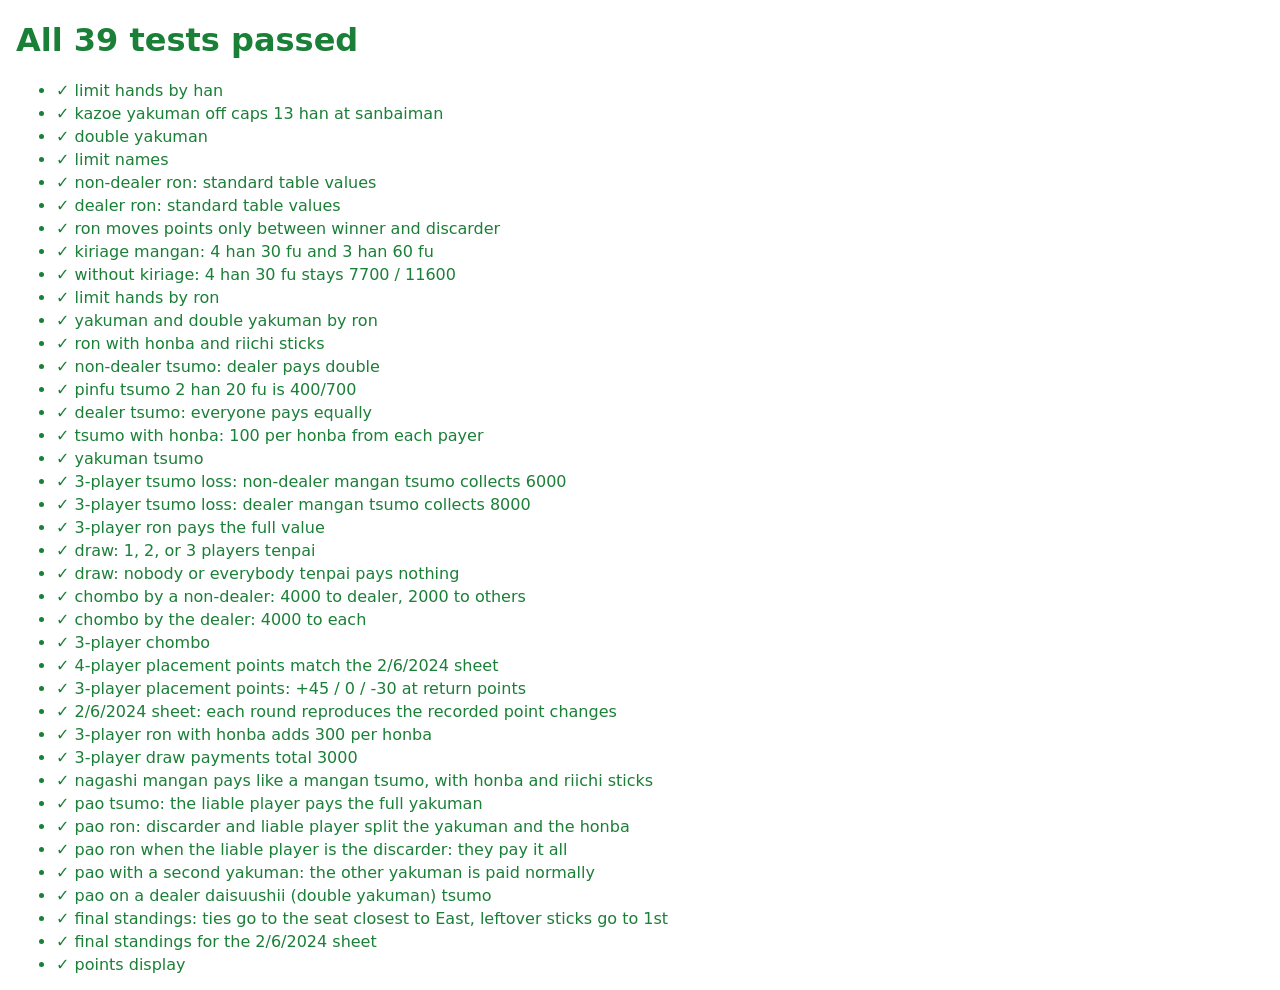
==== test.html @ 6e2732be "Add scoring engine, tests, plan, and tile images" ====
<!DOCTYPE html>
<html lang="en">
<head>
  <meta charset="utf-8">
  <meta name="viewport" content="width=device-width, initial-scale=1">
  <title>Tests</title>
  <style>
    body { font-family: system-ui, sans-serif; margin: 16px; background: #fff; color: #222; }
    .pass { color: #1a7f37; }
    .fail { color: #cf222e; font-weight: bold; }
    li { margin: 4px 0; }
  </style>
</head>
<body>
  <h1 id="summary">Running tests…</h1>
  <ul id="results"></ul>
  <script type="module">
    import { getResults } from './js/tests/runner.js';
    import './js/tests/scoring.test.js';

    const results = getResults();
    const failed = results.filter((r) => !r.ok).length;
    document.getElementById('summary').textContent =
      failed === 0 ? `All ${results.length} tests passed` : `${failed} of ${results.length} tests failed`;
    document.getElementById('summary').className = failed === 0 ? 'pass' : 'fail';

    const list = document.getElementById('results');
    for (const r of results) {
      const item = document.createElement('li');
      item.className = r.ok ? 'pass' : 'fail';
      item.textContent = r.ok ? `✓ ${r.name}` : `✗ ${r.name}: ${r.message}`;
      list.appendChild(item);
    }
  </script>
</body>
</html>
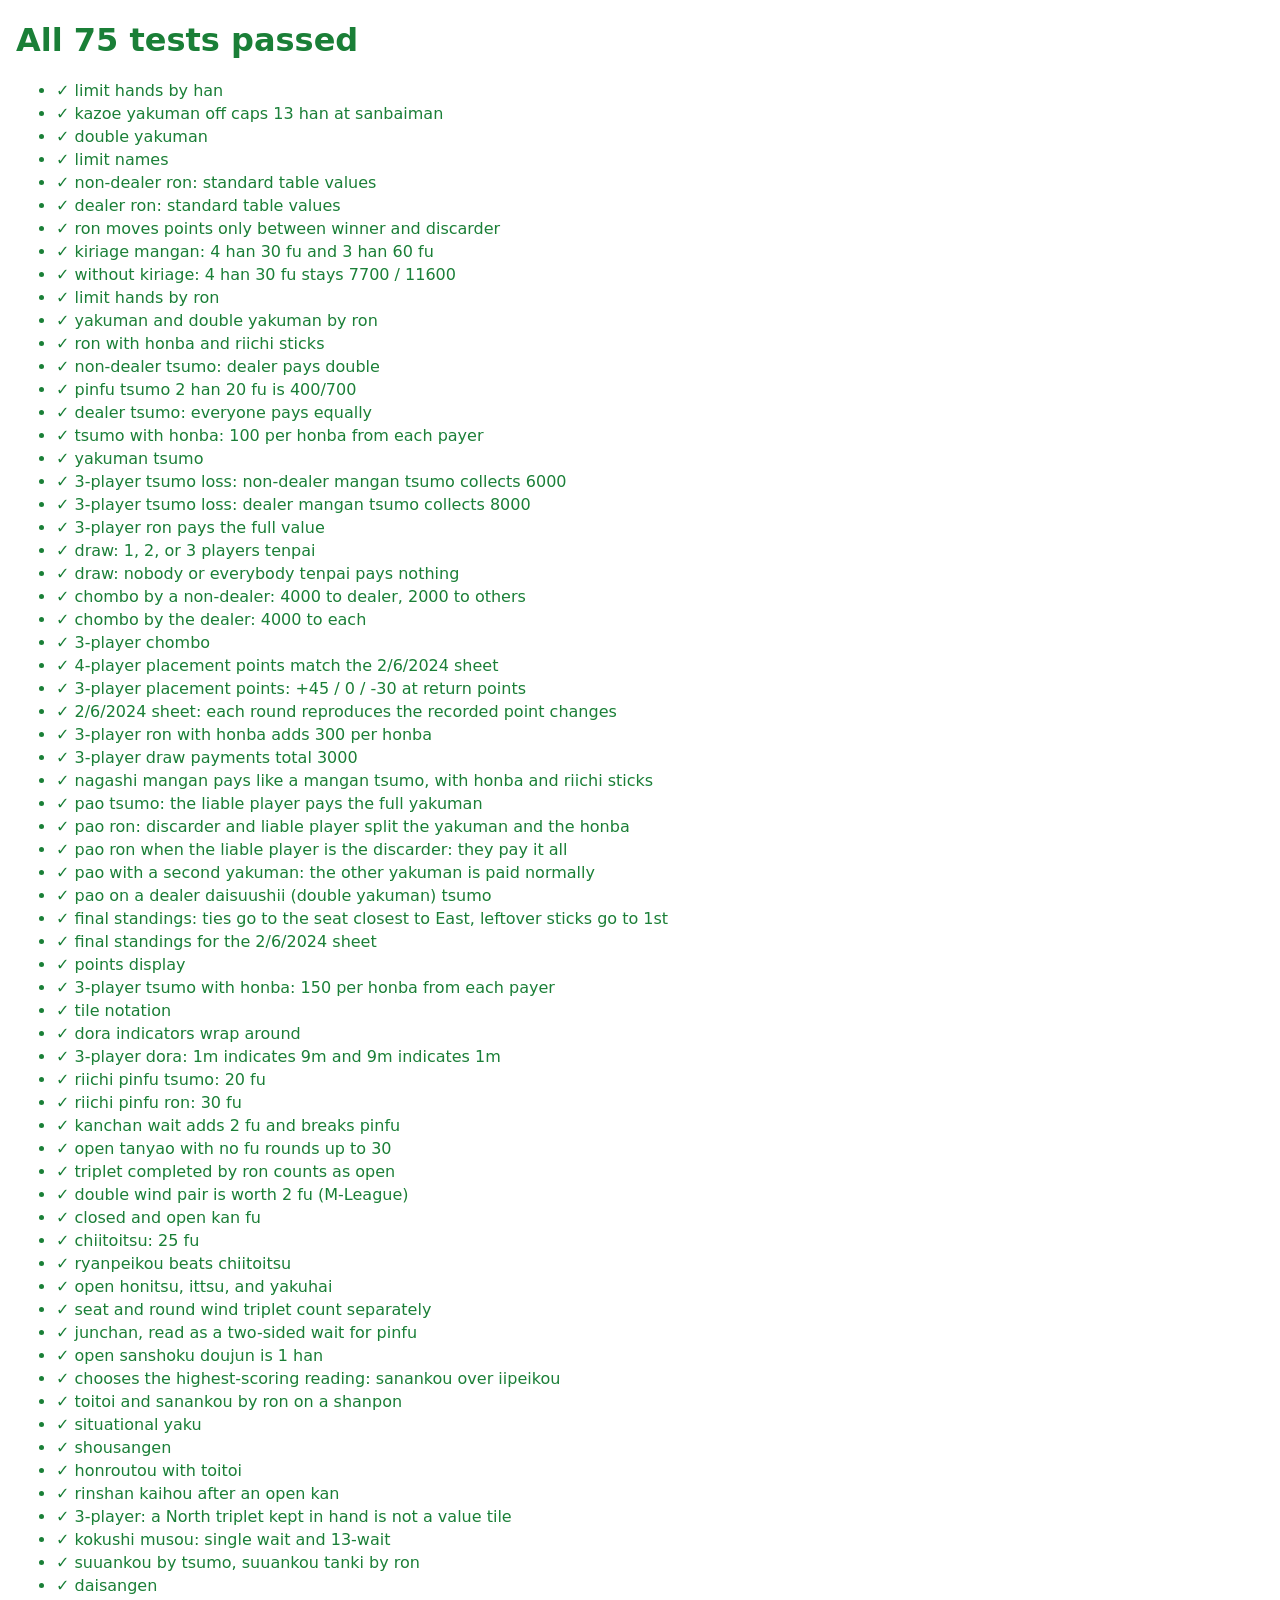
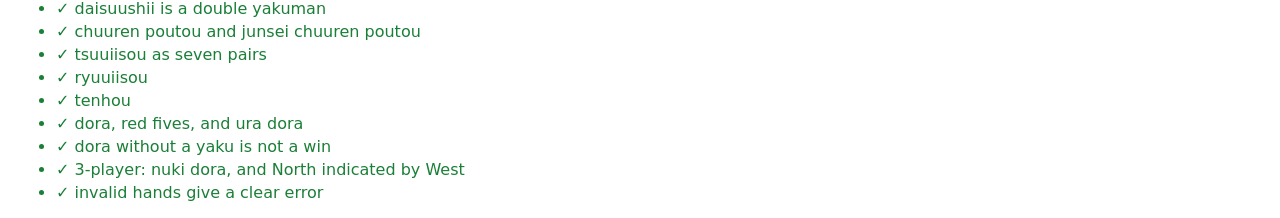
==== commit e0e63d99: "Add hand analyzer and tile helpers with tests" ====
--- a/test.html
+++ b/test.html
@@ -17,6 +17,7 @@
   <script type="module">
     import { getResults } from './js/tests/runner.js';
     import './js/tests/scoring.test.js';
+    import './js/tests/analyzer.test.js';
 
     const results = getResults();
     const failed = results.filter((r) => !r.ok).length;
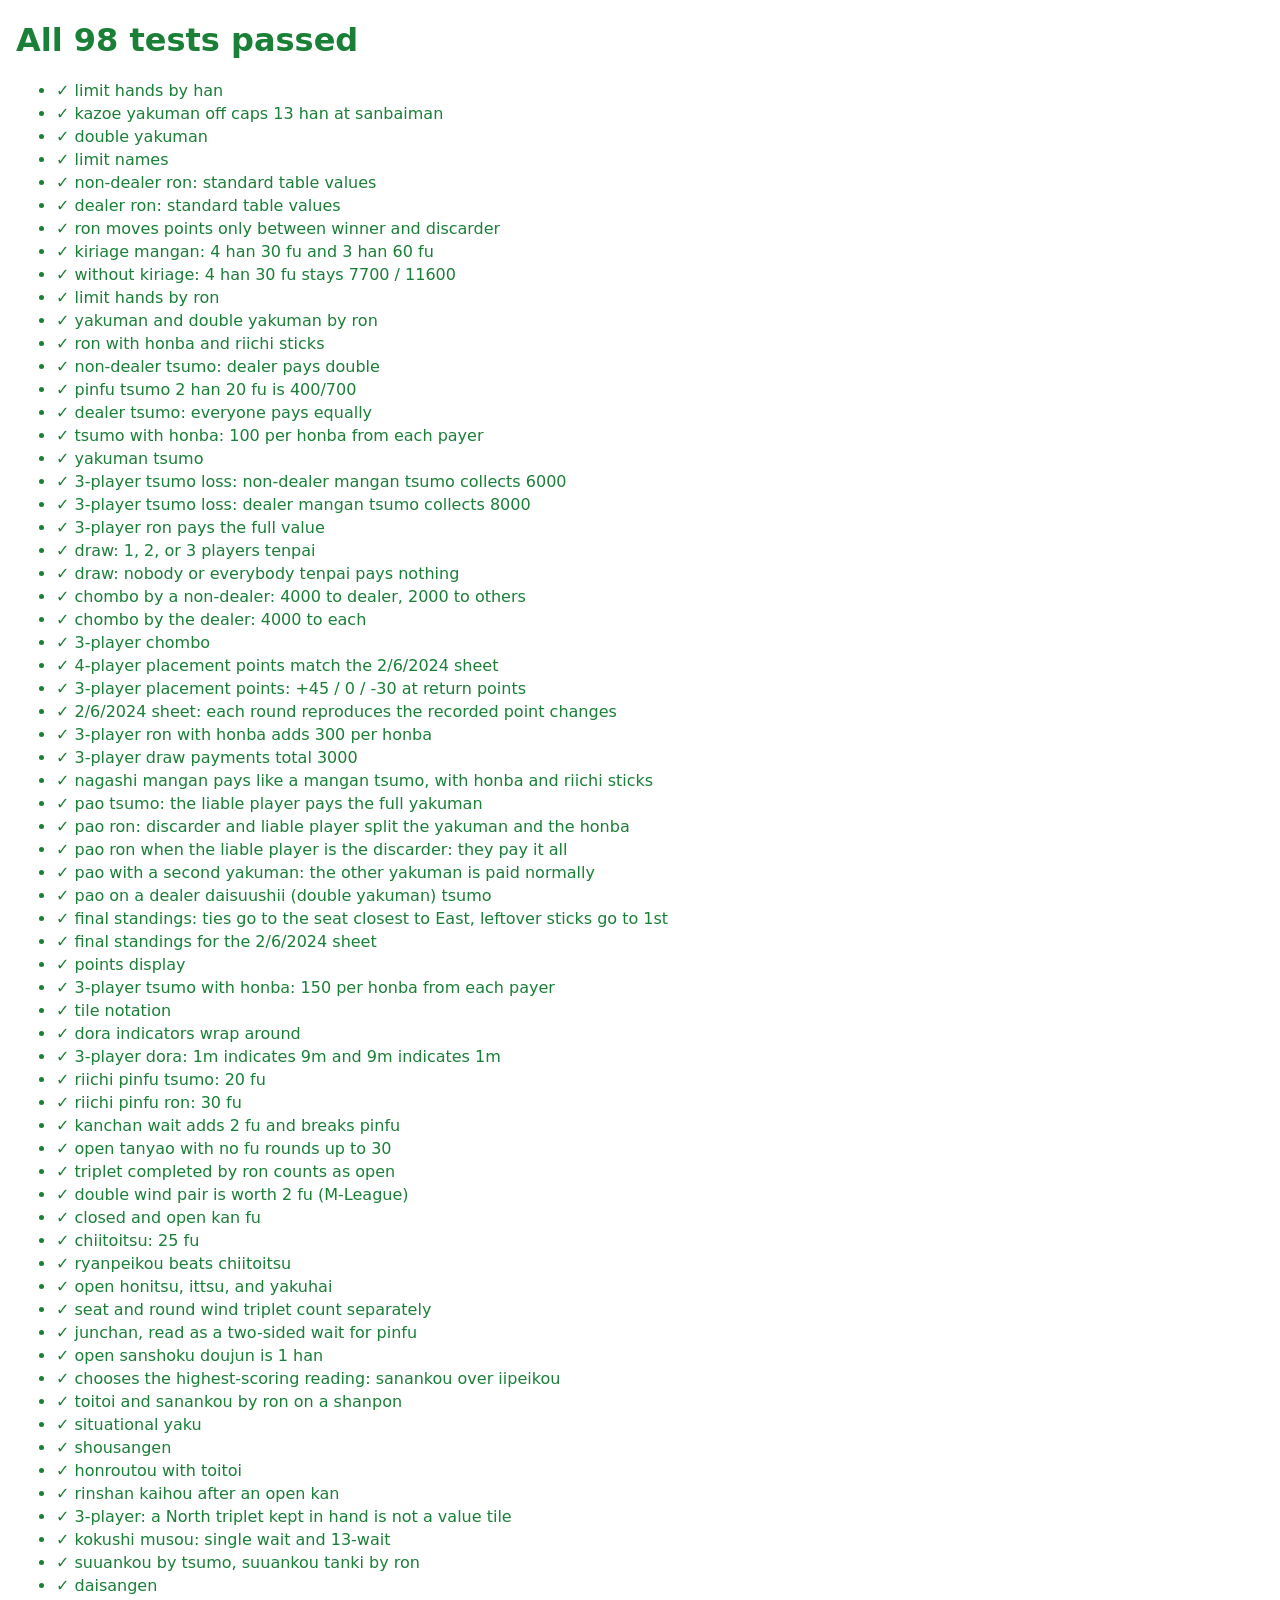
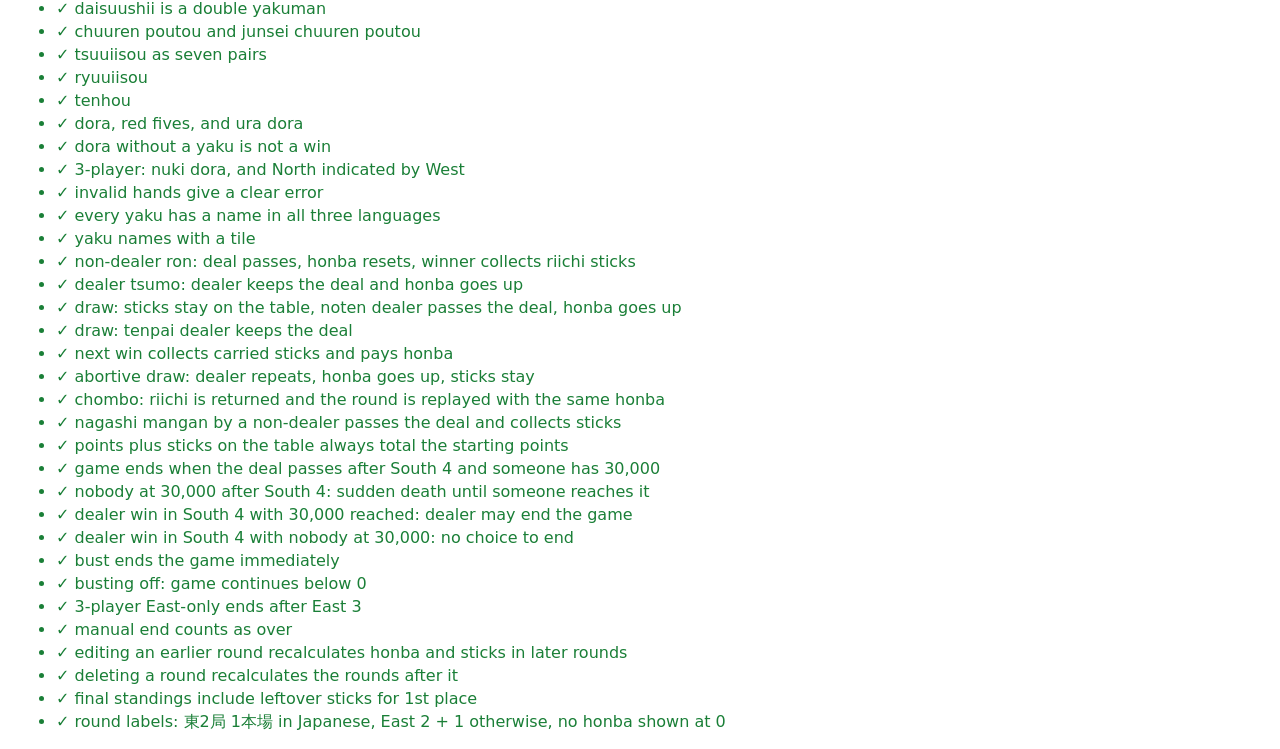
==== commit f2732a8b: "Show scores as a single row of player tiles" ====
--- a/test.html
+++ b/test.html
@@ -18,6 +18,7 @@
     import { getResults } from './js/tests/runner.js';
     import './js/tests/scoring.test.js';
     import './js/tests/analyzer.test.js';
+    import './js/tests/game.test.js';
 
     const results = getResults();
     const failed = results.filter((r) => !r.ok).length;
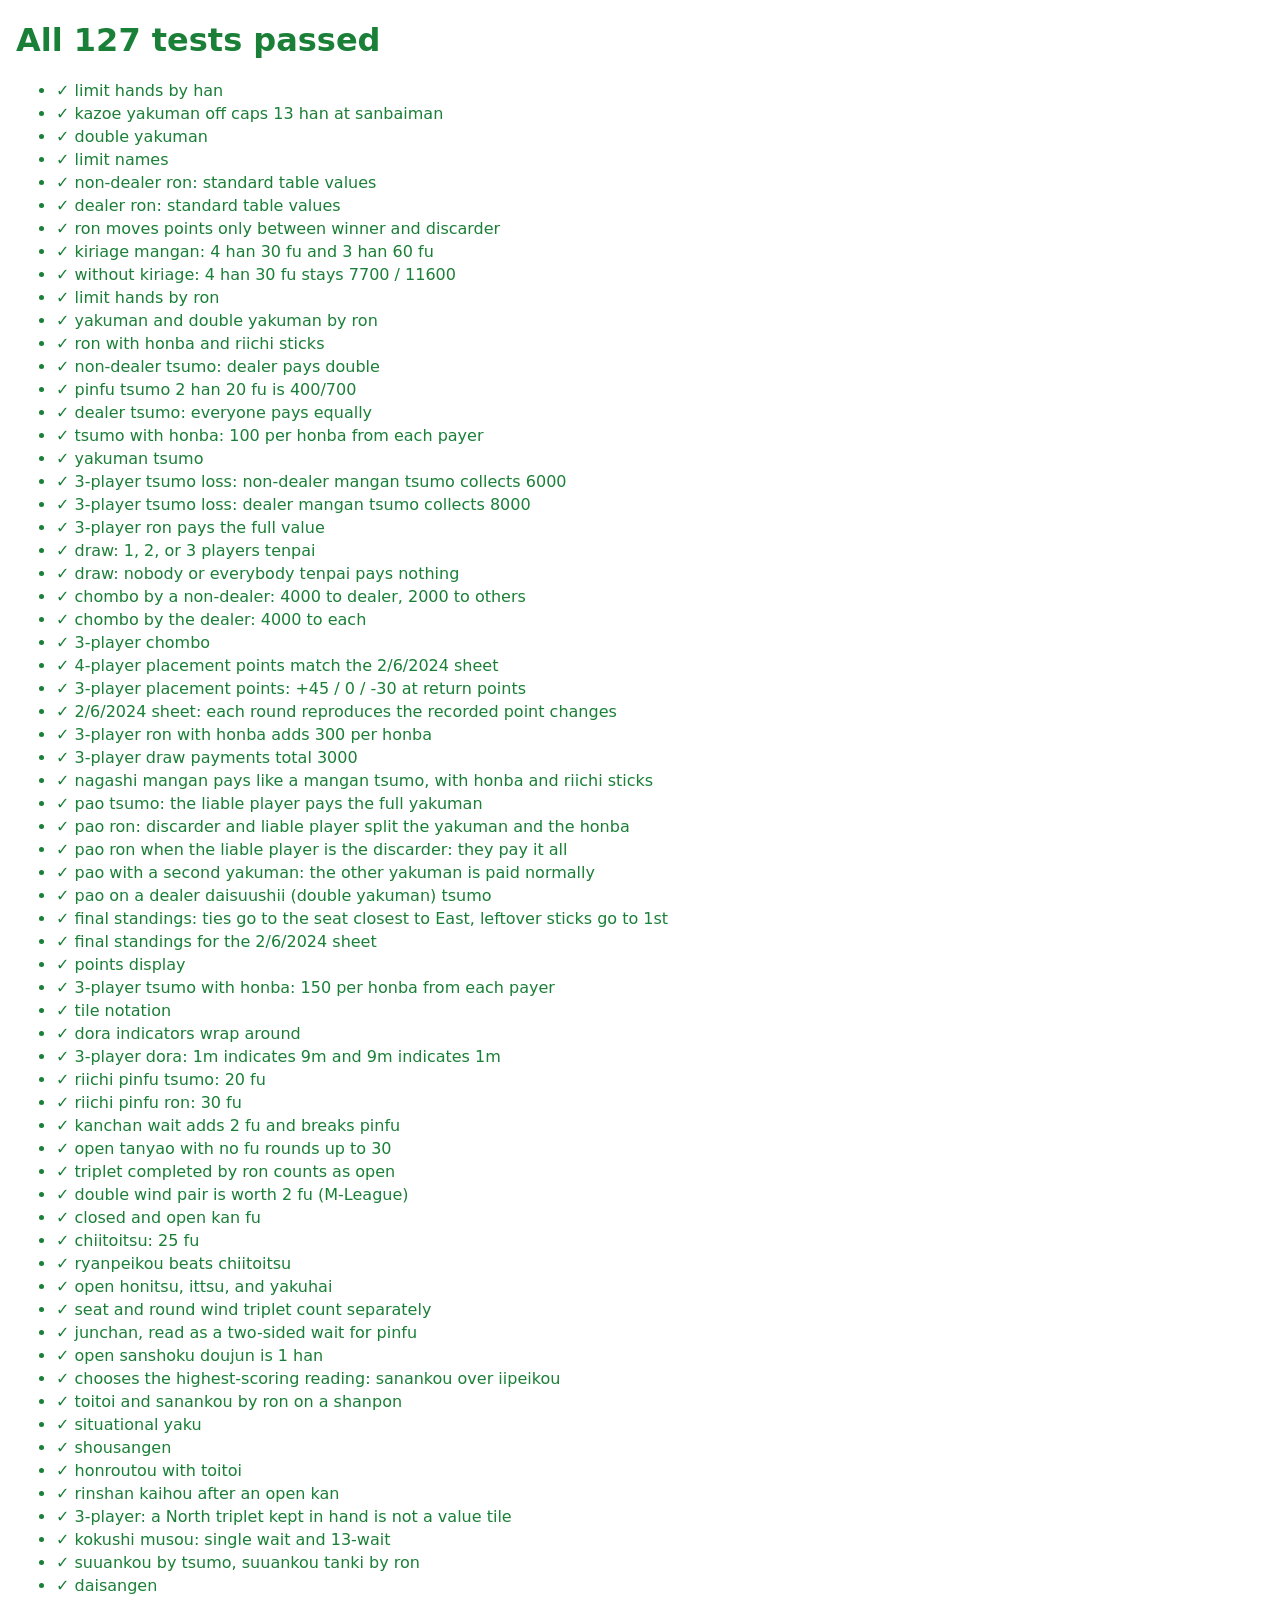
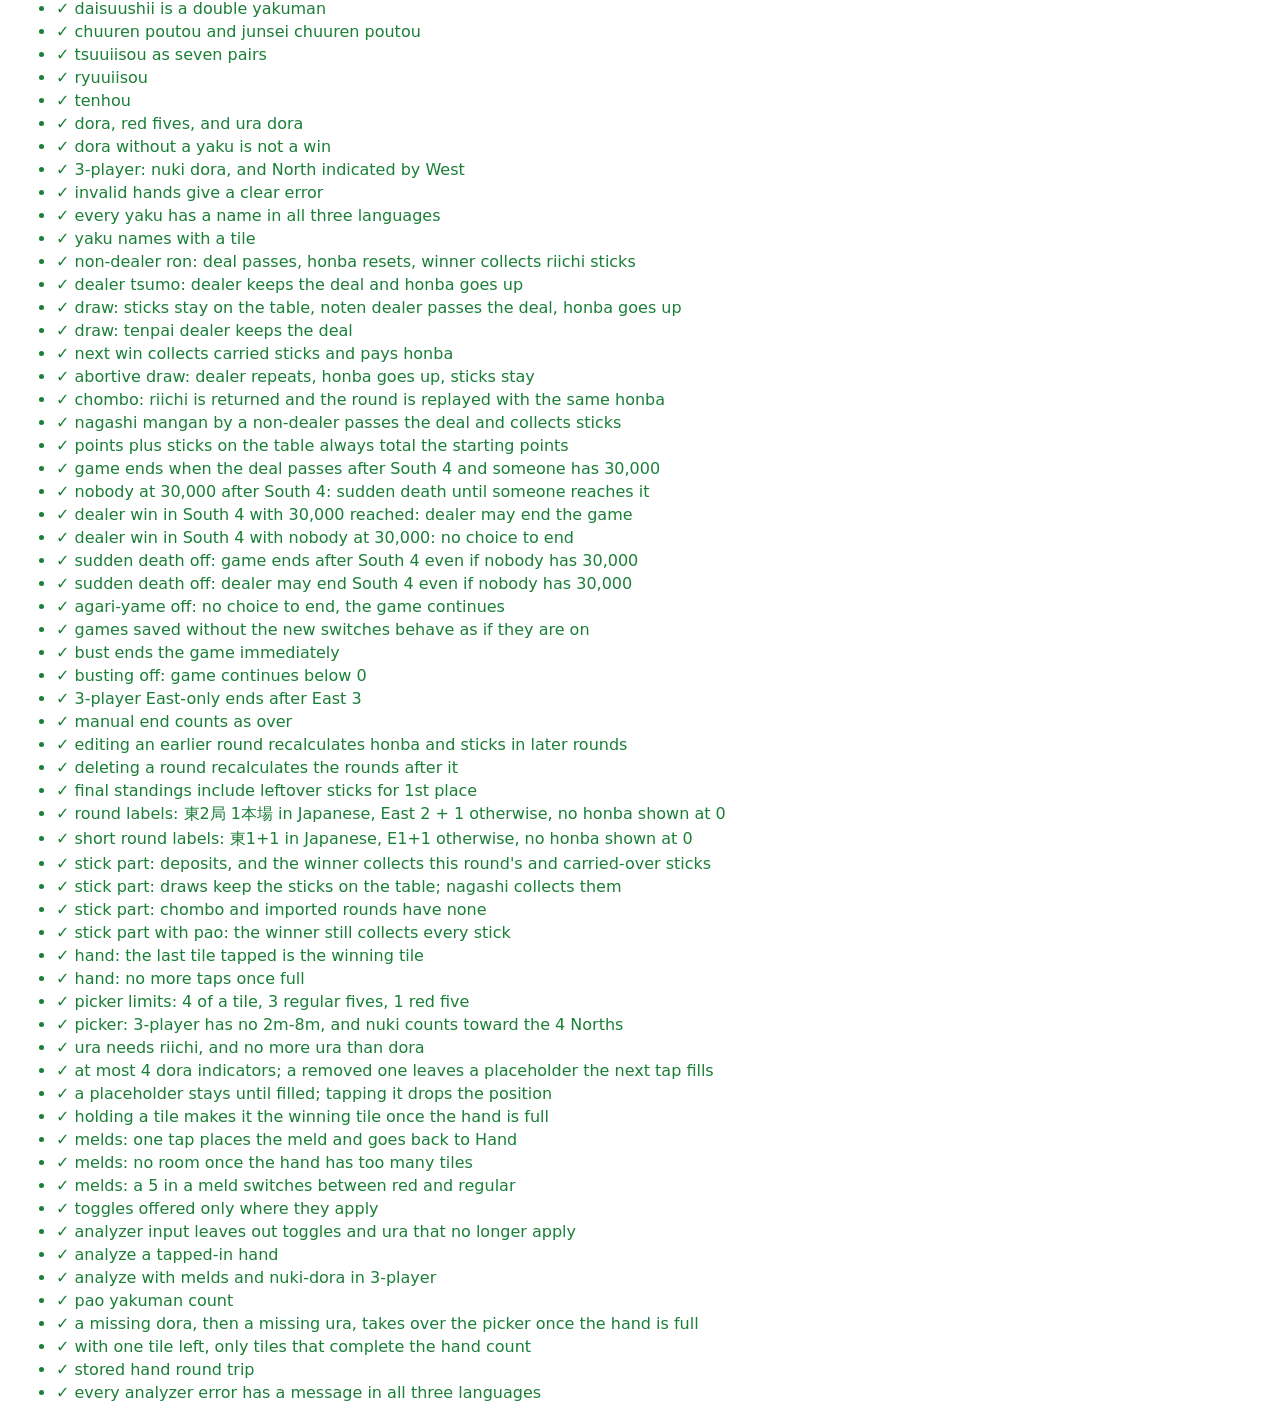
==== commit 5bdb4c52: "Add tile-tap hand entry screen" ====
--- a/test.html
+++ b/test.html
@@ -19,6 +19,7 @@
     import './js/tests/scoring.test.js';
     import './js/tests/analyzer.test.js';
     import './js/tests/game.test.js';
+    import './js/tests/hand.test.js';
 
     const results = getResults();
     const failed = results.filter((r) => !r.ok).length;
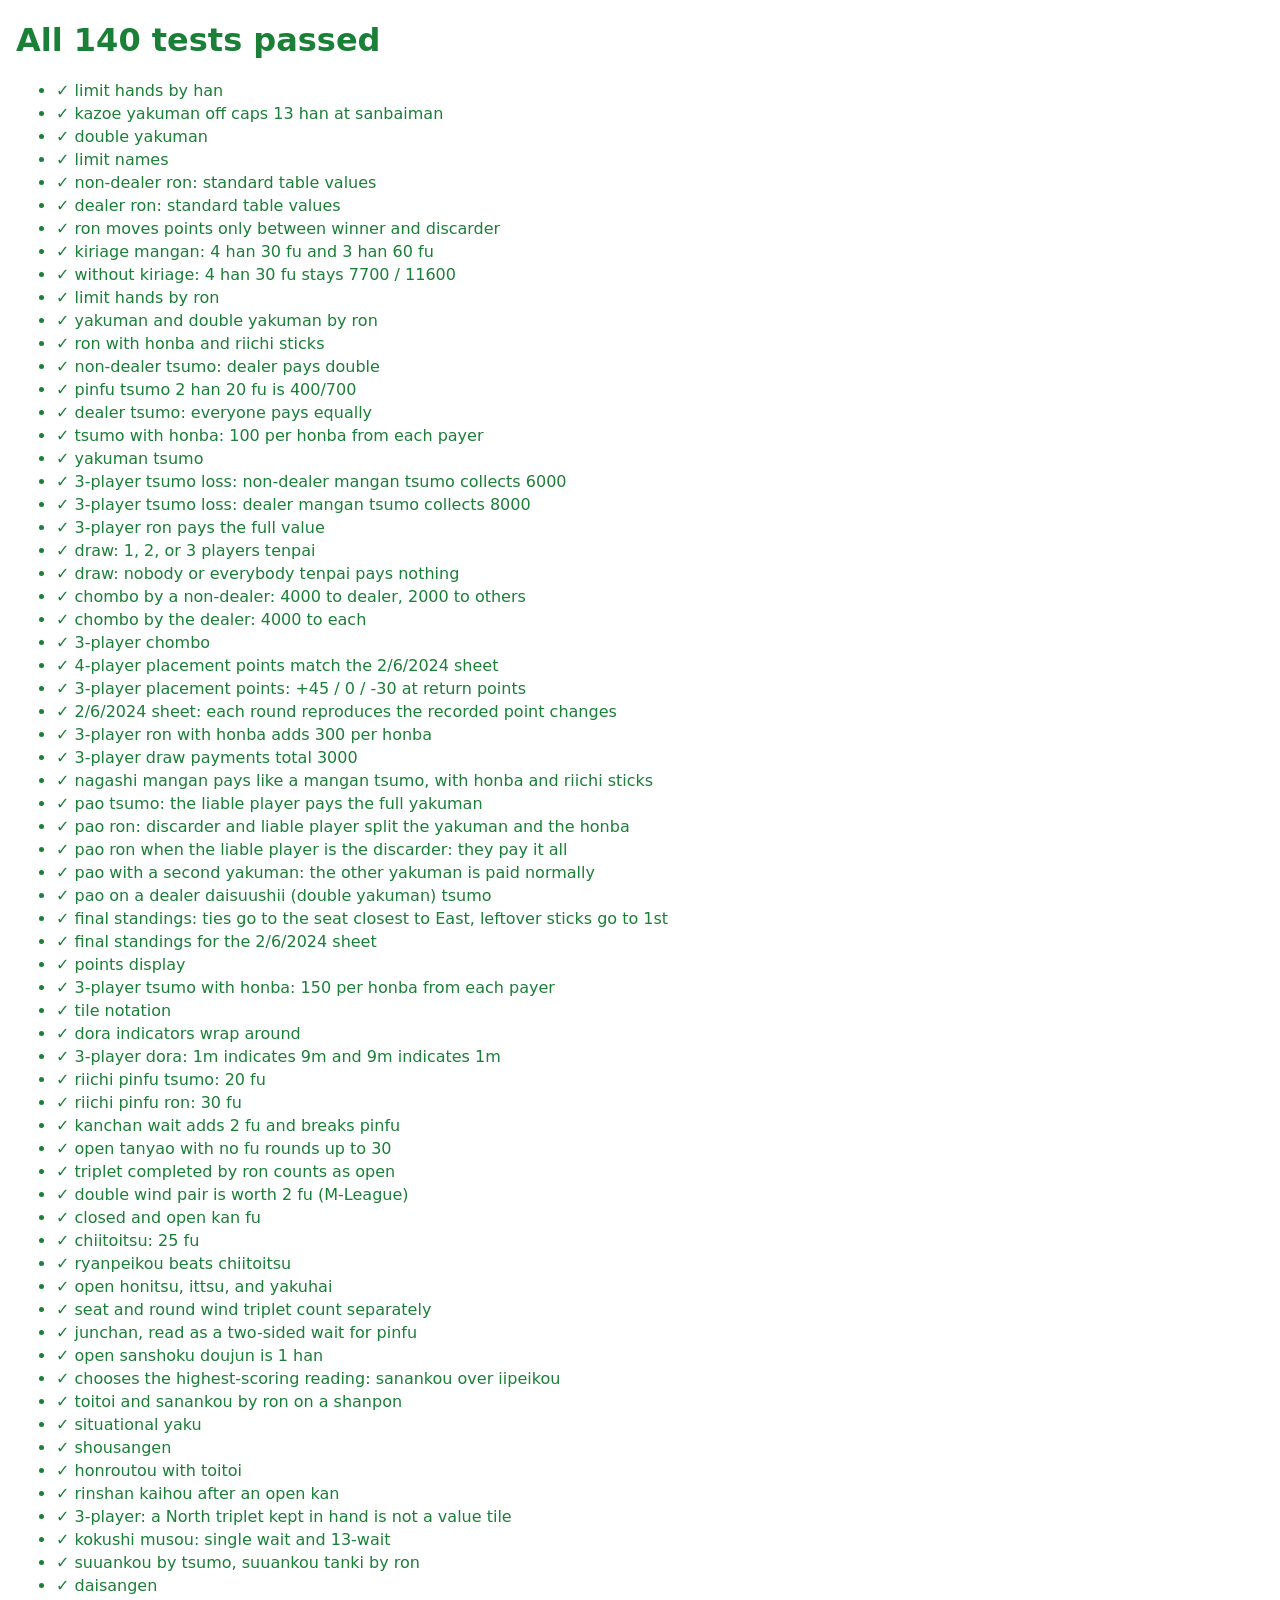
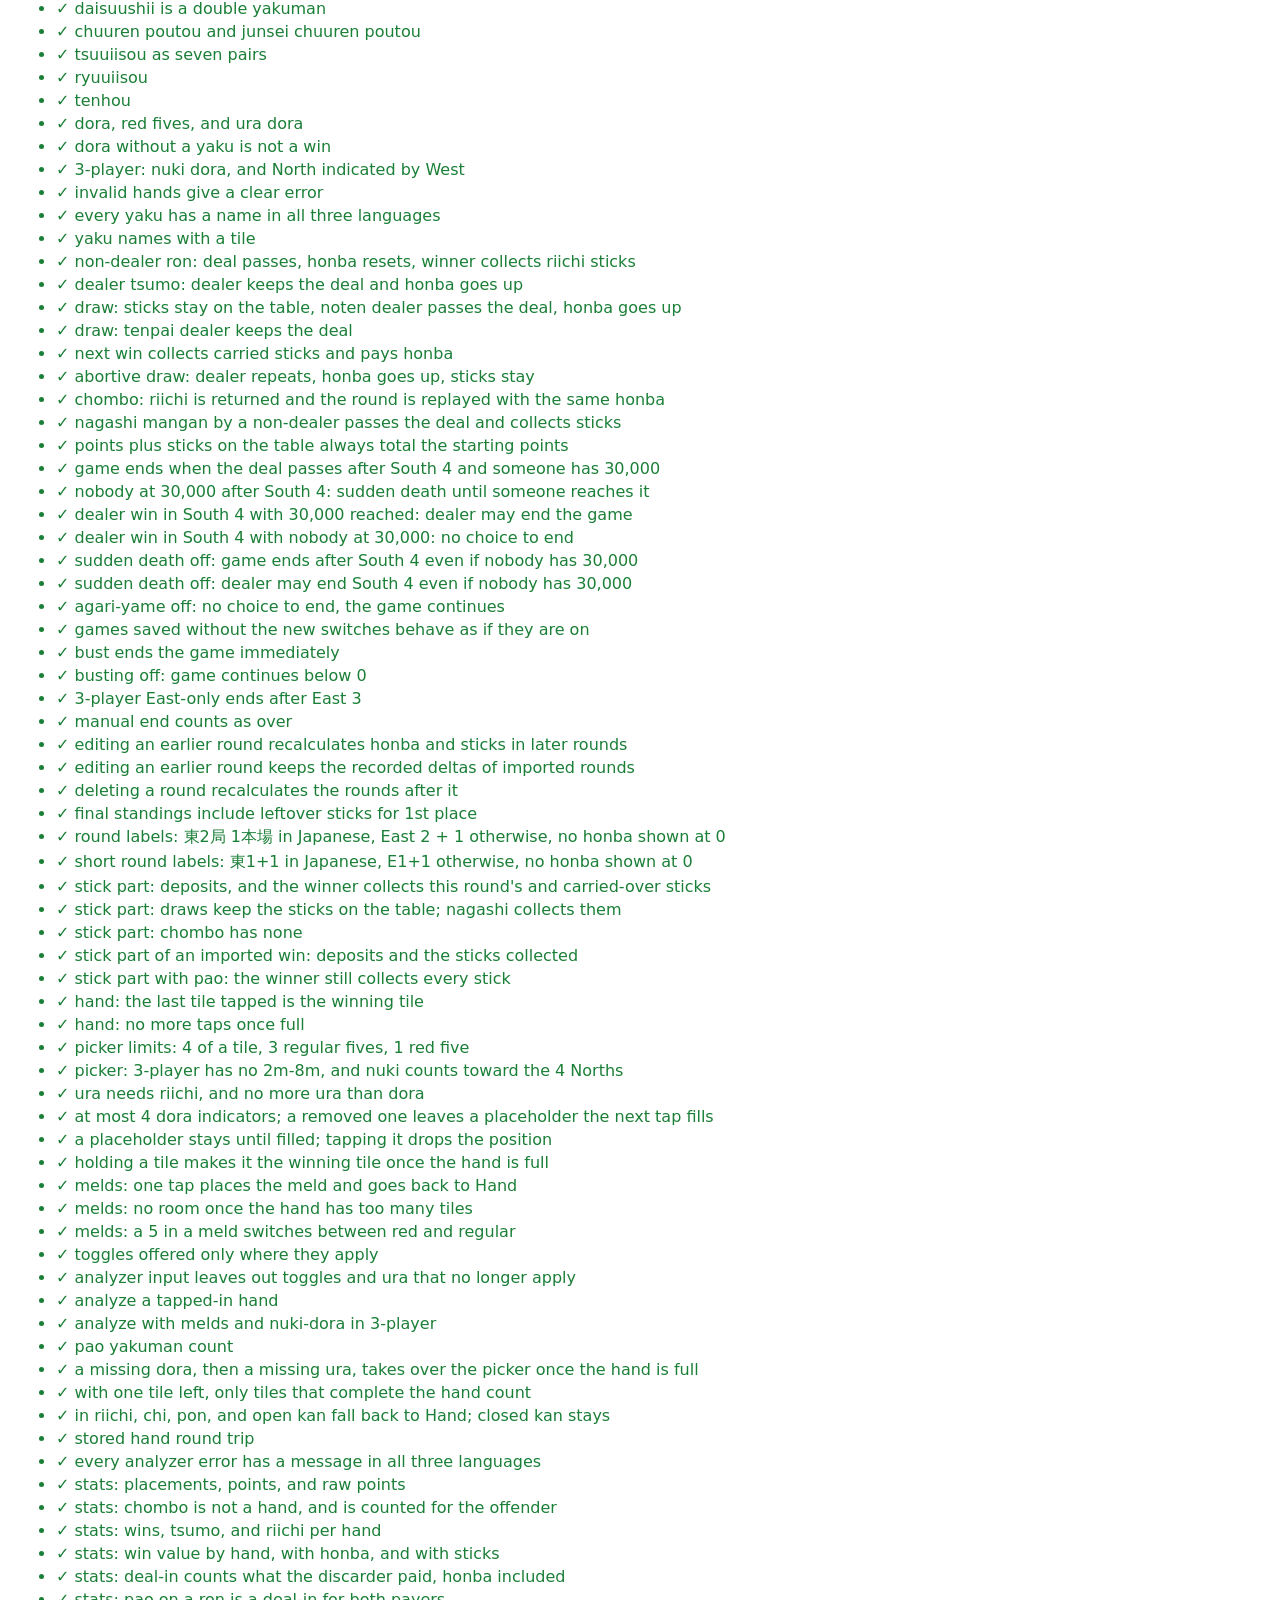
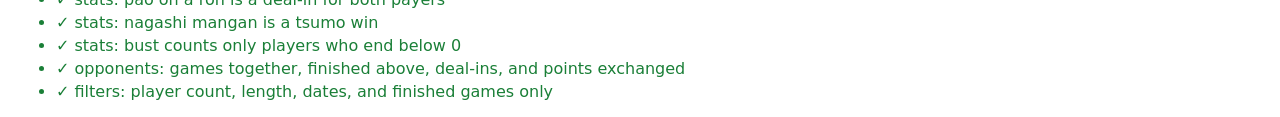
==== commit afffc0e9: "0.0.19: Stats page, player pages, top bar with back, and 3P/4P game tags" ====
--- a/test.html
+++ b/test.html
@@ -20,6 +20,7 @@
     import './js/tests/analyzer.test.js';
     import './js/tests/game.test.js';
     import './js/tests/hand.test.js';
+    import './js/tests/stats.test.js';
 
     const results = getResults();
     const failed = results.filter((r) => !r.ok).length;
